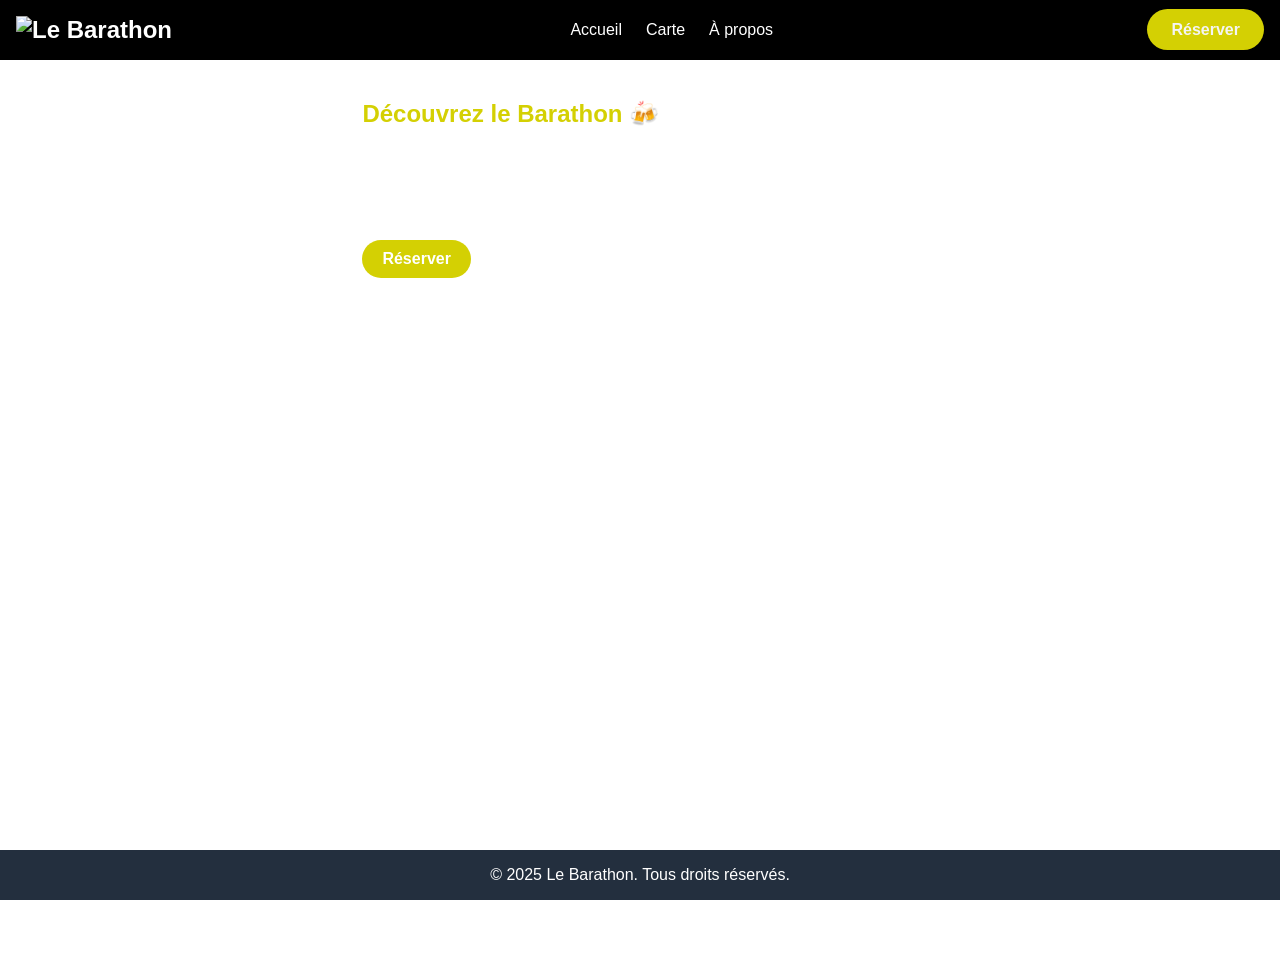
==== about.html @ a8041dcb "Add files via upload" ====
<!DOCTYPE html>
<html lang="fr">
  <head>
    <meta charset="UTF-8" />
    <meta name="viewport" content="width=device-width, initial-scale=1.0" />
    <title>Le Barathon</title>
    <meta
      name="description"
      content="Découvrez le Barathon, un bar unique en France."
    />
    <link rel="stylesheet" href="style.css" />
  </head>
  <body>
    <header>
      <nav>
        <div class="logo">
          <a href="index.html"
            ><img src="image/LogoV2.png" alt="Le Barathon"
          /></a>
        </div>
        <ul class="nav-links">
          <li><a href="index.html">Accueil</a></li>
          <li><a href="carte.html">Carte</a></li>
          <li><a href="about.html">À propos</a></li>
        </ul>
        <div class="reservation">
          <a href="réservation.html" class="btn">Réserver</a>
        </div>
      </nav>
    </header>
    <main>
      <section class="about">
        <div class="colonne texte">
          <h2>Découvrez le Barathon 🍻</h2>
          <p>
            Le <strong>Barathon</strong> est une chaîne de bars située à Rennes,
            dédiée à la célébration de la culture de la boisson et à la
            convivialité. Nous vous invitons à découvrir une sélection des
            meilleurs bars où l’ambiance et la qualité sont au rendez-vous.
            Rejoignez-nous pour une expérience unique et festive !
          </p>
          <a href="réservation.html" class="btn-reserver">Réserver</a>
        </div>
        <div class="colonne video">
          <div class="video-container">
            <iframe
              src="https://www.youtube.com/embed/rI8FOLA-9XM"
              title="YouTube video player"
              frameborder="0"
              allow="accelerometer; autoplay; clipboard-write; encrypted-media; gyroscope; picture-in-picture"
              allowfullscreen
            >
            </iframe>
          </div>
        </div>
      </section>
    </main>
    <footer>
      <p>&copy; 2025 Le Barathon. Tous droits réservés.</p>
    </footer>
  </body>
</html>
---- style.css ----
* {
  box-sizing: border-box;
  margin: 0;
  padding: 0;
  font-family: Arial, sans-serif;
}

/* === En-tête et navigation === */

header {
  padding: 1rem;
  color: #fff;
  background-color: hwb(0 0% 100%);
}

/* Barre de navigation */

nav {
  display: flex;
  flex-wrap: wrap;
  align-items: center;
  justify-content: space-between;
}

/* Style du logo dans la navigation */

.logo a {
  text-decoration: none;
  font-size: 1.5rem;
  font-weight: bold;
  color: #fff;
}

/* Liste des liens de navigation */

.nav-links {
  display: flex;
  list-style: none;
}

/* Espacement entre les éléments de la liste */

.nav-links li {
  margin-left: 1.5rem;
}

/* Style des liens de navigation */

.nav-links a {
  text-decoration: none;
  color: #fff;
  transition: color 0.3s;
}

/* Effet au survol et pour le lien actif */

.nav-links a:hover,
.nav-links a.active {
  color: #fffb00;
}

/* === Boutons génériques === */

.btn,
.btnindex,
.btncarte {
  padding: 0.75rem 1.5rem;
  border-radius: 40px;
  text-decoration: none;
  font-weight: bold;
  color: #f4f4f4;
  background-color: #d4d003;
}

/* Effet au survol des boutons */

.btn:hover,
.btnindex:hover {
  background-color: #7e7c03;
}

/* === Pied de page === */

footer {
  position: fixed;
  bottom: 0;
  width: 100%;
  margin-top: 4rem; /* Ajoute un grand espace avant le pied de page */
  padding: 1rem; /* Ajoute un espace intérieur de 1rem */
  text-align: center; /* Centre le texte */
  text-align: center;
  color: #fff; /* Texte en blanc */
  color: white;
  background: #545400;
  background-color: #232f3e; /* Définit un fond bleu foncé */
}

/*Ecriture*/

.titre {
  margin: 40px;
  text-align: center;
  color: #fffb00;
}

.texte {
  text-align: center;
  color: white;
}

/*Section*/

.accueil1,
.form,
.carte,
.about {
  display: flex;
  position: relative;
  flex-direction: column;
  align-items: center;
  height: 100vh;
  padding: 20px;
  padding-bottom: 800px;
  text-align: center;
  background: url("image/Beige\ Modern\ Elegant\ Personal\ LinkedIn\ Banner.jpg")
    no-repeat center center;
  background-size: cover;
}

.btnindex {
  display: inline-block;
  margin-top: 20px;
  padding: 10px 20px;
  border-radius: 40px;
  text-align: center;
  text-decoration: none;
  font-weight: bold;
  color: white;
  background-color: #d4d003;
}

.products-grid {
  display: grid;
  grid-template-columns: repeat(auto-fit, minmax(250px, 1fr));
  gap: 2rem;
}

.product {
  margin: 20px;
  padding: 2rem;
  padding-right: 70px;
  padding-left: 70px;
  border: 4px;
  border-radius: 10px;
  text-align: center;
  background-color: white;
  transition: transform 0.3s;
}

.btnproduct {
  display: inline-block;
  margin-top: 20px;
  padding: 10px 20px;
  border-radius: 40px;
  text-align: center;
  text-decoration: none;
  font-weight: bold;
  color: white;
  background-color: #d4d003;
}

.product:hover {
  background-color: #fffb00;
  transform: translateY(-5px);
}

.btnproduct:hover {
  color: #d4d003;
  background-color: white;
}

article {
  display: inline-block;
  width: 24%;
  vertical-align: top;
}

.titre2 {
  margin: 60px 40px 40px 40px;
  text-align: center;
  color: #fffb00;
}

.imagearticle {
  align-items: center;
  margin-right: 25px;
  margin-bottom: 15px;
  margin-left: -50px;
  border-radius: 15px;
}

.form form {
  display: flex;
  flex-direction: column;
  margin: auto;
  max-width: 600px;
}

/* Conteneur des champs pour un bon alignement */

.form .input-group {
  position: relative;
  margin-top: 1.5rem;
}

/* Style des labels */

.form label {
  position: absolute;
  top: 50%;
  left: 12px;
  padding: 0 8px;
  border-radius: 4px;
  font-size: 14px;
  color: white;
  background: #d4d003;
  transition: 0.3s;
  transform: translateY(-50%);
}

/* Quand l'input est focus, le label remonte */

.form input:focus + label,
.form input:not(:placeholder-shown) + label,
.form select:focus + label,
.form select:not(:placeholder-shown) + label,
.form textarea:focus + label,
.form textarea:not(:placeholder-shown) + label {
  top: 0;
  left: 10px;
  font-size: 12px;
  color: white;
}

/* Style des inputs */

.form input,
.form select,
.form textarea {
  width: 100%;
  padding: 12px;
  border: 1px solid #ddd;
  border-radius: 4px;
  font-size: 16px;
  background: white;
}

/* Pour aligner Nom et Prénom sur la même ligne */

.form .flex-container {
  display: flex;
  gap: 10px;
}

/* Assure que chaque champ prend 50% de l'espace disponible */

.form .flex-container .input-group {
  flex: 1;
}

/* Style du bouton */

.form button {
  margin-top: 2rem;
  padding: 12px;
  border: none;
  border-radius: 4px;
  font-size: 18px;
  color: white;
  background: #d4d003;
  cursor: pointer;
}

.form button:hover,
.btncarte:hover {
  background: #7e7c03;
}

/* Responsive*/

@media screen and (max-width: 768px) {
  nav {
    flex-direction: column;
  }

  .nav-links {
    flex-direction: column;
    margin-top: 1rem;
  }

  .nav-links li {
    margin: 0.5rem 0;
  }

  .products-details {
    flex-direction: column;
  }
}

@media screen and (max-width: 768px) {
  .carousel {
    height: 40vh;
  }

  .nav label {
    padding: 5px;
    font-size: 1.5em;
  }
}

@media screen and (max-width: 480px) {
  .carousel {
    height: 35vh;
  }

  .nav label {
    padding: 5px;
    font-size: 1.2em;
  }
}

/* Style des mocktails */

.mocktail-container {
  display: grid;
  grid-template-columns: 1fr 1fr;
  gap: 20px;
  margin: auto;
  max-width: 900px;
  color: white;
}

/* Style des éléments de mocktail */

.mocktail {
  padding-bottom: 10px;
  border-bottom: 1px solid #ddd;
}

.mocktail h2 {
  font-size: 1.4rem;
  font-weight: bold;
}

.mocktail p {
  font-size: 1rem;
  color: gray;
}

.ingredients {
  display: inline-block;
  margin: 15px;
  padding: 5px 10px;
  border-radius: 5px;
  font-size: 0.9rem;
  background: rgba(0, 0, 0, 0.5);
}

/* Prix */

.price {
  float: right;
  font-size: 1.5rem;
  font-weight: bold;
}

.btncarte {
  margin: 60px;
}

/* Colonnes */

.colonne {
  flex: 1;
  padding: 20px;
  text-align: left;
}

/* Ajustement des tailles pour éviter les problèmes */

.texte {
  width: 48%;
}

.video {
  width: 48%;
}

/* Styles du texte */

.colonne h2 {
  color: #d4d003;
}

.colonne p {
  font-size: 16px;
  line-height: 1.6;
}

/* Bouton Réserver */

.btn-reserver {
  display: inline-block;
  margin-top: 10px;
  padding: 10px 20px;
  border-radius: 50px;
  text-decoration: none;
  font-weight: bold;
  color: white;
  background: #d4d003;
}

.btn-reserver:hover {
  background: #545400;
}

/* Vidéo Responsive */

.video-container {
  width: 100%;
  height: auto;
  border-radius: 10px;
  overflow: hidden;
  aspect-ratio: 16/9;
}

.video-container iframe {
  width: 100%;
  height: 100%;
}
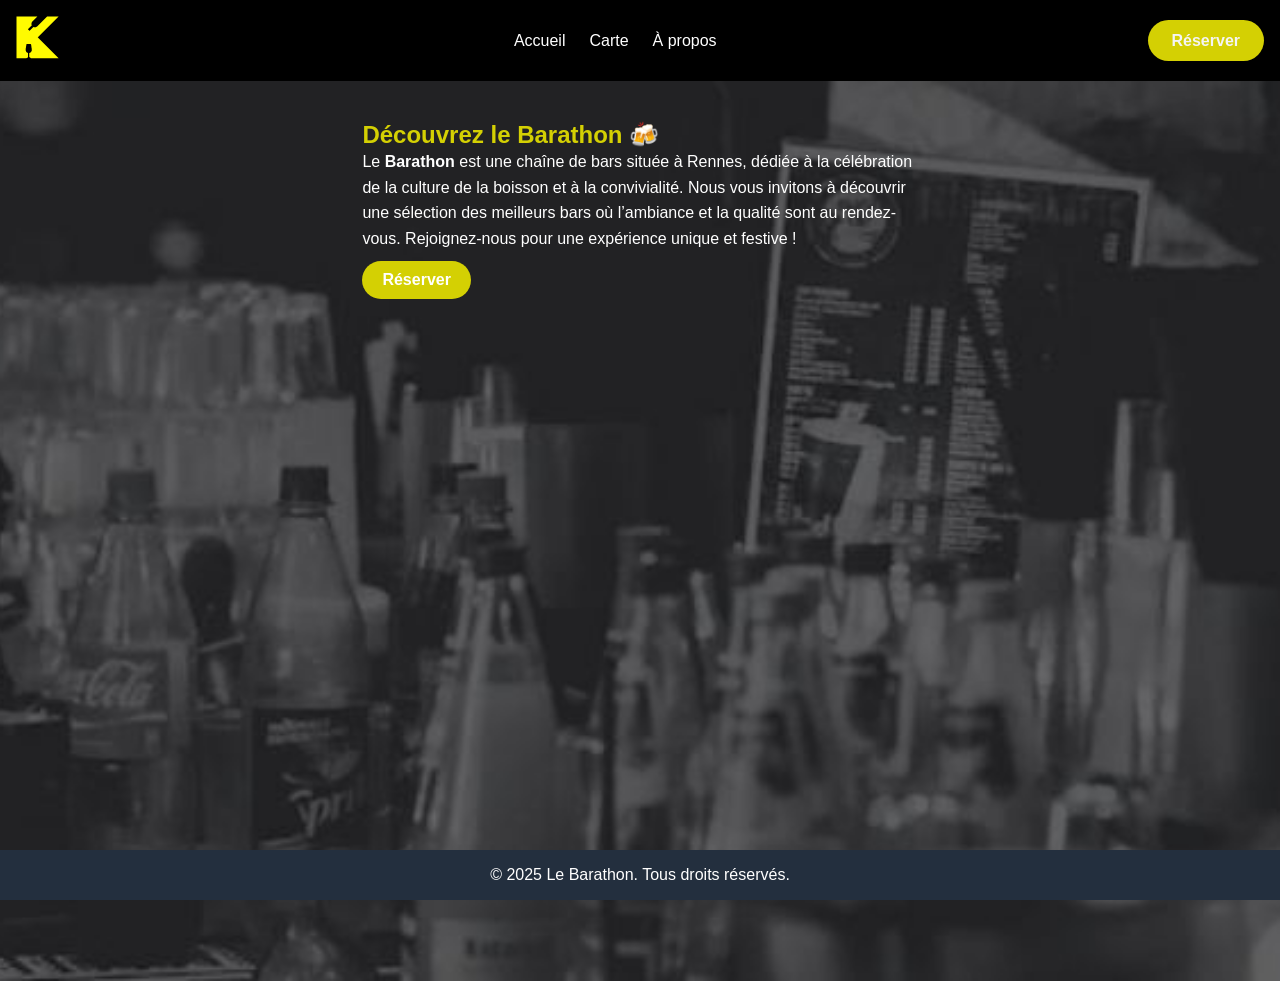
==== commit c208a497: "Add files via upload" ====
--- a/about.html
+++ b/about.html
@@ -14,9 +14,7 @@
     <header>
       <nav>
         <div class="logo">
-          <a href="index.html"
-            ><img src="image/LogoV2.png" alt="Le Barathon"
-          /></a>
+          <a href="index.html"><img src="LogoV2.png" alt="Le Barathon" /></a>
         </div>
         <ul class="nav-links">
           <li><a href="index.html">Accueil</a></li>
--- a/style.css
+++ b/style.css
@@ -122,7 +122,7 @@
   padding: 20px;
   padding-bottom: 800px;
   text-align: center;
-  background: url("image/Beige\ Modern\ Elegant\ Personal\ LinkedIn\ Banner.jpg")
+  background: url("Beige\ Modern\ Elegant\ Personal\ LinkedIn\ Banner.jpg")
     no-repeat center center;
   background-size: cover;
 }
